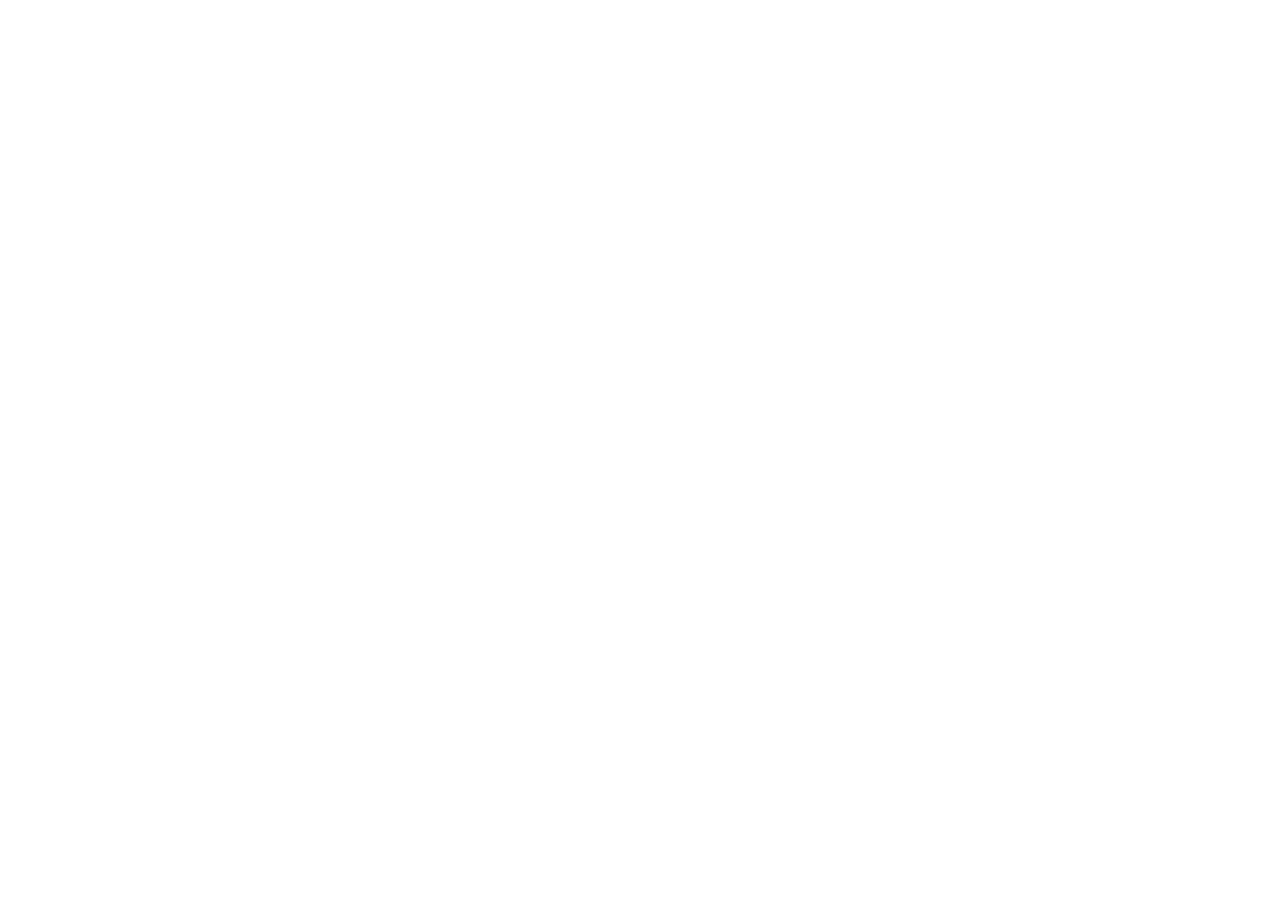
==== about.html @ 7a0189f5 "added content to home page" ====
<!DOCTYPE html>
<html lang="en">
<head>
    <meta charset="UTF-8">
    <meta name="viewport" content="width=device-width, initial-scale=1.0">
    <title>Document</title>
</head>
<body>
    <header>
        <nav></nav>
    </header>
    <main>
        <h1></h1> <!-- about skill forge -->
        <h2></h2>  <!-- our mission -->
        <h2></h2> <!-- our vision  -->
        <h2></h2> <!-- who we help -->
    </main>
    <footer></footer>
</body>
</html>
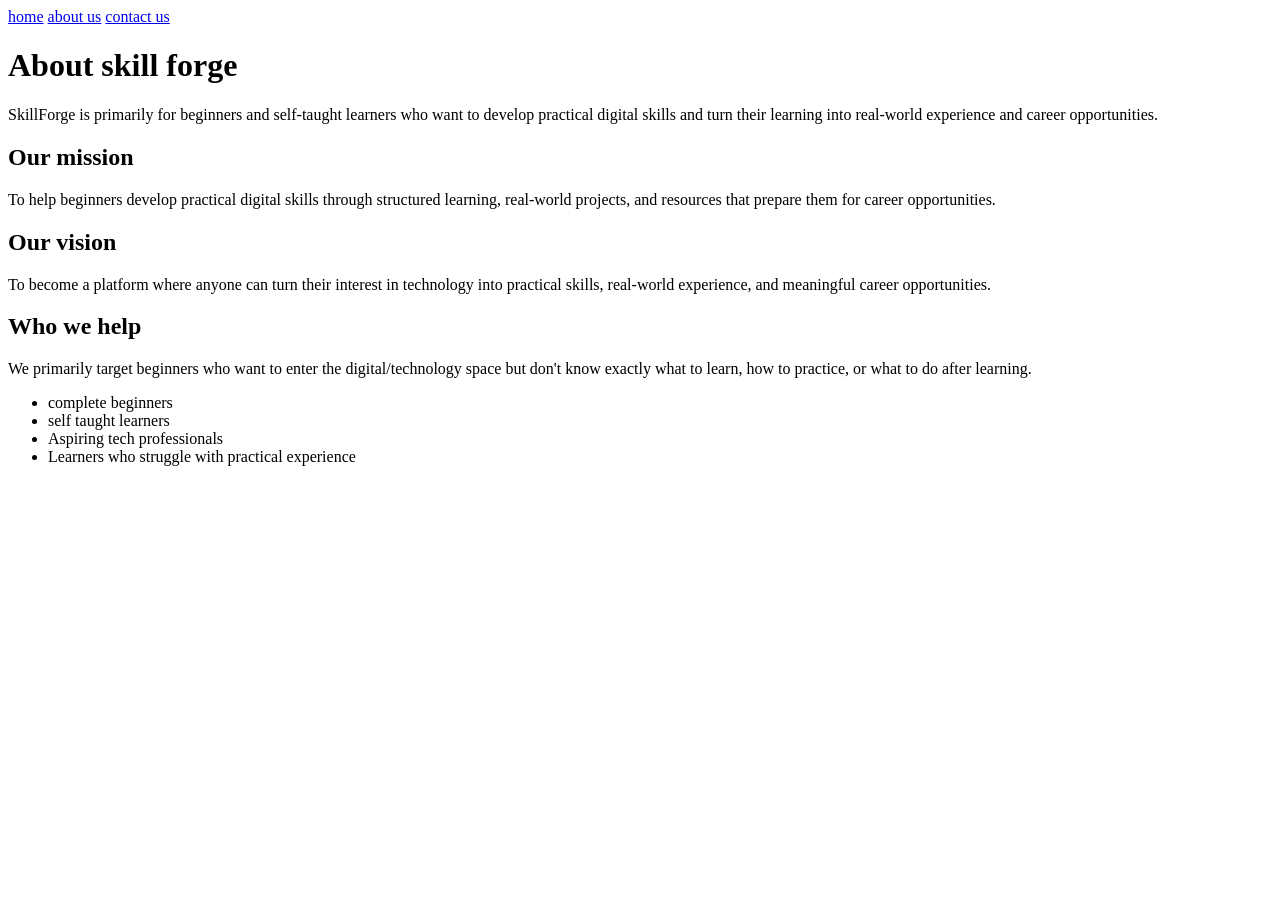
==== commit 3cdaeec2: "added more content" ====
--- a/about.html
+++ b/about.html
@@ -7,13 +7,27 @@
 </head>
 <body>
     <header>
-        <nav></nav>
+        <nav>
+            <a href="./index.html">home</a>
+            <a href="./about.html">about us</a>
+            <a href="./contact.html">contact us</a>
+        </nav>
     </header>
     <main>
-        <h1></h1> <!-- about skill forge -->
-        <h2></h2>  <!-- our mission -->
-        <h2></h2> <!-- our vision  -->
-        <h2></h2> <!-- who we help -->
+        <h1>About skill forge</h1> <!-- about skill forge -->
+        <p>SkillForge is primarily for beginners and self-taught learners who want to develop practical digital skills and turn their learning into real-world experience and career opportunities.</p>
+        <h2>Our mission</h2>  <!-- our mission -->
+        <p>To help beginners develop practical digital skills through structured learning, real-world projects, and resources that prepare them for career opportunities.</p>
+        <h2>Our vision</h2> <!-- our vision  -->
+        <p>To become a platform where anyone can turn their interest in technology into practical skills, real-world experience, and meaningful career opportunities.</p>
+        <h2>Who we help </h2> <!-- who we help -->
+        <p>We primarily target beginners who want to enter the digital/technology space but don't know exactly what to learn, how to practice, or what to do after learning.</p>
+        <ul>
+            <li>complete beginners</li>
+            <li>self taught learners</li>
+            <li>Aspiring tech professionals</li>
+            <li>Learners who struggle with practical experience</li>
+        </ul>
     </main>
     <footer></footer>
 </body>
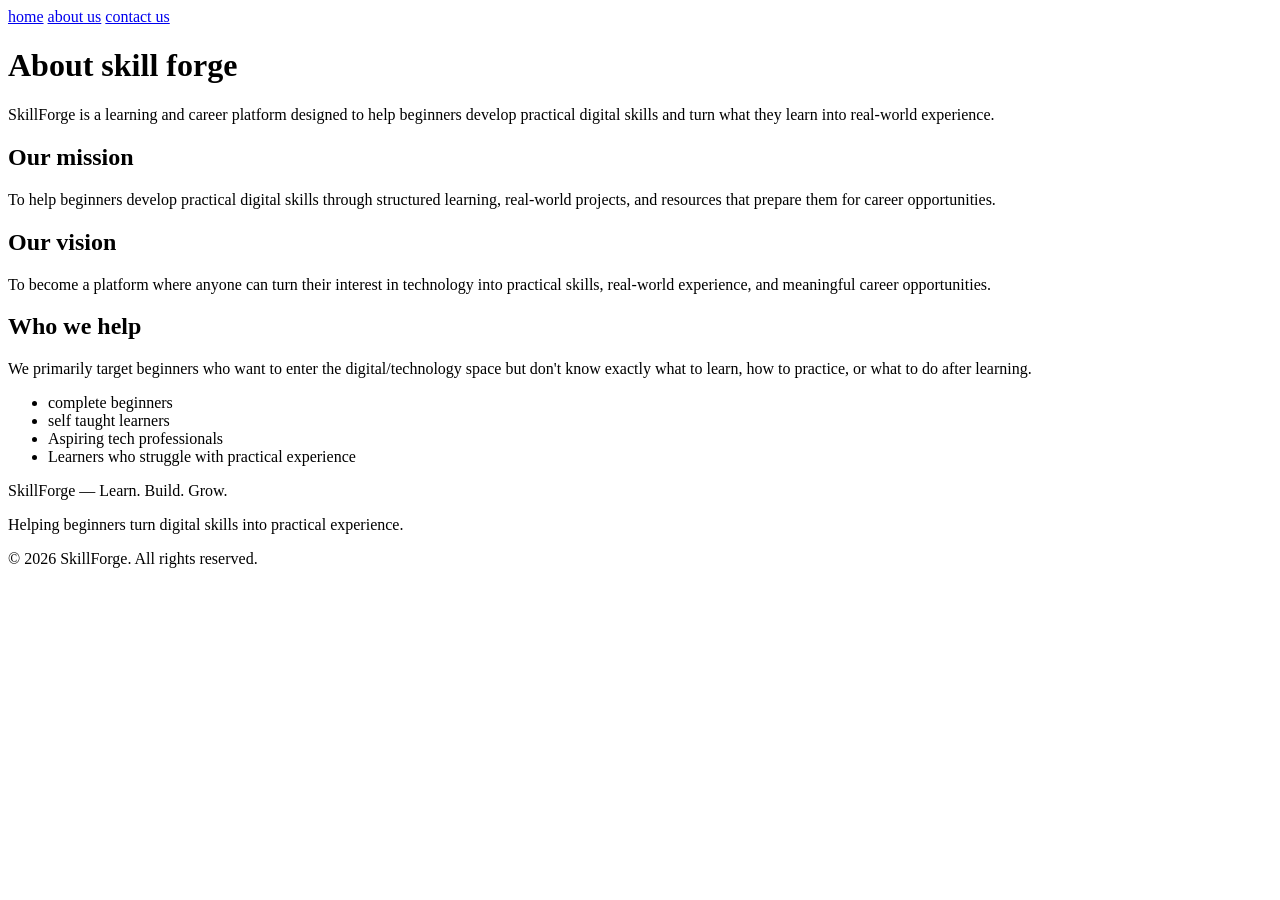
==== commit 0e5410ba: "more content" ====
--- a/about.html
+++ b/about.html
@@ -3,7 +3,7 @@
 <head>
     <meta charset="UTF-8">
     <meta name="viewport" content="width=device-width, initial-scale=1.0">
-    <title>Document</title>
+    <title>SkillForge | About</title>
 </head>
 <body>
     <header>
@@ -15,7 +15,7 @@
     </header>
     <main>
         <h1>About skill forge</h1> <!-- about skill forge -->
-        <p>SkillForge is primarily for beginners and self-taught learners who want to develop practical digital skills and turn their learning into real-world experience and career opportunities.</p>
+        <p>SkillForge is a learning and career platform designed to help beginners develop practical digital skills and turn what they learn into real-world experience.</p>
         <h2>Our mission</h2>  <!-- our mission -->
         <p>To help beginners develop practical digital skills through structured learning, real-world projects, and resources that prepare them for career opportunities.</p>
         <h2>Our vision</h2> <!-- our vision  -->
@@ -29,7 +29,11 @@
             <li>Learners who struggle with practical experience</li>
         </ul>
     </main>
-    <footer></footer>
+    <footer> <!-- SkillForge footer --> 
+        <p>SkillForge — Learn. Build. Grow.</p>
+        <p>Helping beginners turn digital skills into practical experience.</p>
+        <p>&copy; 2026 SkillForge. All rights reserved.</p> 
+    </footer>
 </body>
 </html>
 
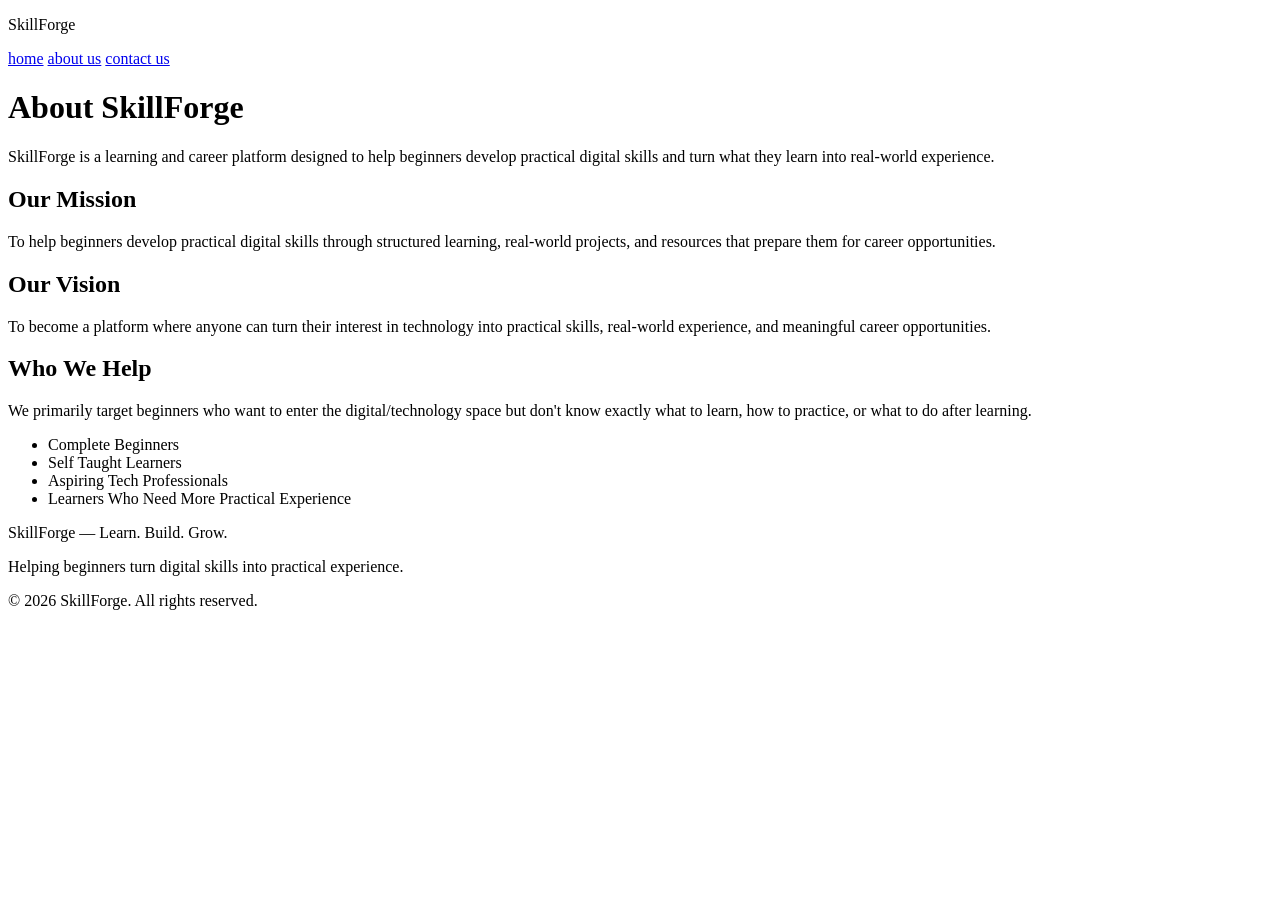
==== commit 8d0ef10b: "added README contents" ====
--- a/about.html
+++ b/about.html
@@ -7,6 +7,7 @@
 </head>
 <body>
     <header>
+                <p>SkillForge</p><!-- Skillforge name + navigation links --> 
         <nav>
             <a href="./index.html">home</a>
             <a href="./about.html">about us</a>
@@ -14,19 +15,19 @@
         </nav>
     </header>
     <main>
-        <h1>About skill forge</h1> <!-- about skill forge -->
+        <h1>About SkillForge</h1> <!-- about skill forge -->
         <p>SkillForge is a learning and career platform designed to help beginners develop practical digital skills and turn what they learn into real-world experience.</p>
-        <h2>Our mission</h2>  <!-- our mission -->
+        <h2>Our Mission</h2>  <!-- our mission -->
         <p>To help beginners develop practical digital skills through structured learning, real-world projects, and resources that prepare them for career opportunities.</p>
-        <h2>Our vision</h2> <!-- our vision  -->
+        <h2>Our Vision</h2> <!-- our vision  -->
         <p>To become a platform where anyone can turn their interest in technology into practical skills, real-world experience, and meaningful career opportunities.</p>
-        <h2>Who we help </h2> <!-- who we help -->
+        <h2>Who We Help </h2> <!-- who we help -->
         <p>We primarily target beginners who want to enter the digital/technology space but don't know exactly what to learn, how to practice, or what to do after learning.</p>
         <ul>
-            <li>complete beginners</li>
-            <li>self taught learners</li>
-            <li>Aspiring tech professionals</li>
-            <li>Learners who struggle with practical experience</li>
+            <li>Complete Beginners</li>
+            <li>Self Taught Learners</li>
+            <li>Aspiring Tech Professionals</li>
+            <li>Learners Who Need More Practical Experience</li>
         </ul>
     </main>
     <footer> <!-- SkillForge footer --> 
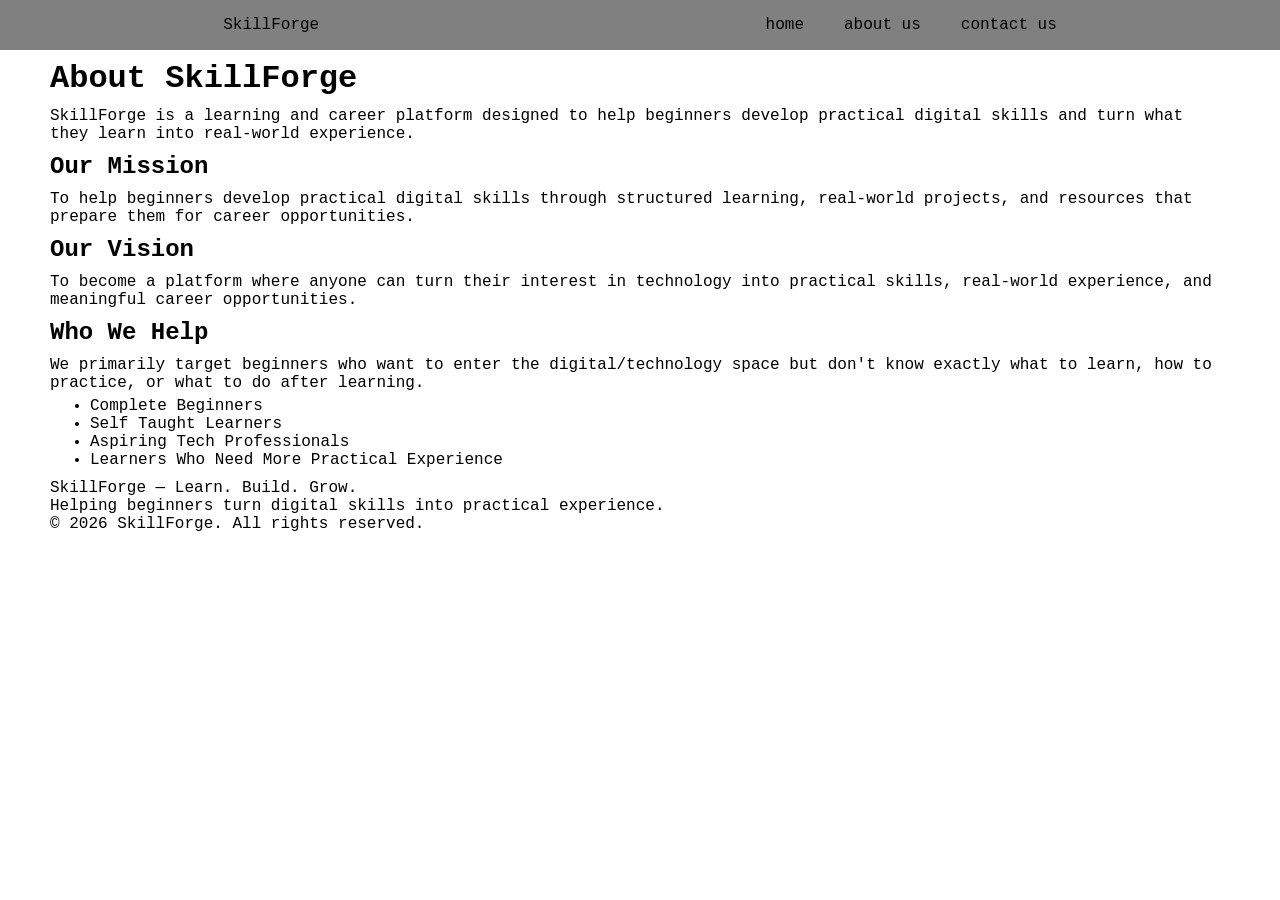
==== commit 6b60529b: "added css" ====
--- a/about.html
+++ b/about.html
@@ -3,17 +3,20 @@
 <head>
     <meta charset="UTF-8">
     <meta name="viewport" content="width=device-width, initial-scale=1.0">
+    <link rel="stylesheet" href="./style.css">
     <title>SkillForge | About</title>
 </head>
 <body>
     <header>
-                <p>SkillForge</p><!-- Skillforge name + navigation links --> 
+        <!-- skillforge name + navigation links --> 
+            <p>SkillForge</p>
         <nav>
             <a href="./index.html">home</a>
             <a href="./about.html">about us</a>
             <a href="./contact.html">contact us</a>
         </nav>
     </header>
+    <!-- skillforge main section -->
     <main>
         <h1>About SkillForge</h1> <!-- about skill forge -->
         <p>SkillForge is a learning and career platform designed to help beginners develop practical digital skills and turn what they learn into real-world experience.</p>
@@ -30,7 +33,8 @@
             <li>Learners Who Need More Practical Experience</li>
         </ul>
     </main>
-    <footer> <!-- SkillForge footer --> 
+    <!-- skillforge footer --> 
+    <footer> 
         <p>SkillForge — Learn. Build. Grow.</p>
         <p>Helping beginners turn digital skills into practical experience.</p>
         <p>&copy; 2026 SkillForge. All rights reserved.</p> 
--- a/style.css
+++ b/style.css
@@ -0,0 +1,45 @@
+*{
+    margin: 0;
+    font-family: courier;
+}
+
+header{
+    display: flex;
+    align-items: center;
+    justify-content: space-around;
+    background-color:grey;
+    height : 50px;
+}
+
+header > nav {
+    display: flex;
+    gap: 40px;
+}
+
+header  a{
+    text-decoration: none;
+    color: black;
+}
+
+/* i need a container */
+
+
+/* main section */
+
+main{
+    margin: 0 50px;
+}
+
+main h1, h2{
+    margin: 10px 0;
+}
+
+main p{
+    margin: 0 0 5px 0;
+}
+
+/* footer section */
+
+footer{
+        margin: 10px 50px 0 50px;
+}
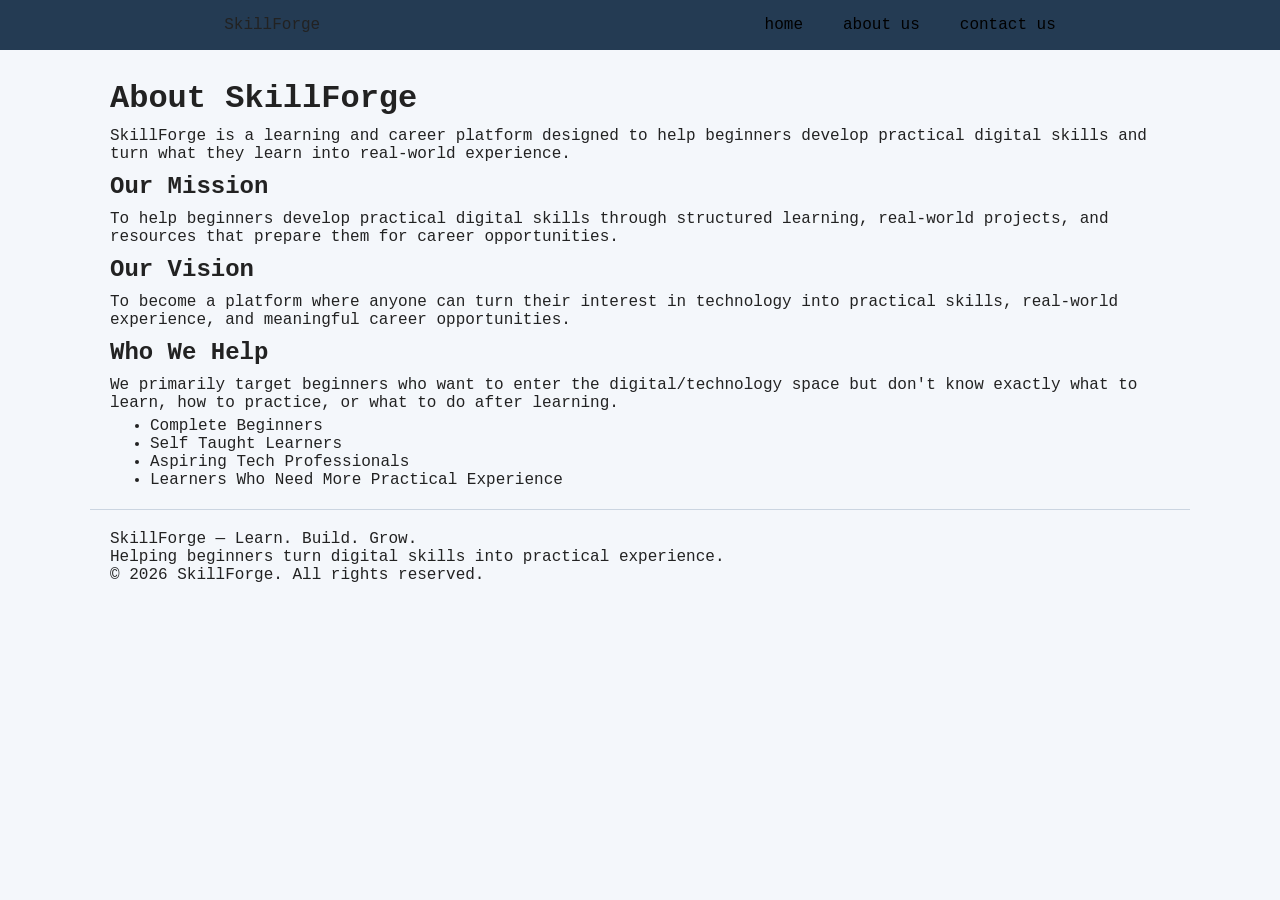
==== commit fbcc2685: "edited css classes" ====
--- a/about.html
+++ b/about.html
@@ -17,7 +17,7 @@
         </nav>
     </header>
     <!-- skillforge main section -->
-    <main>
+    <main class="container">
         <h1>About SkillForge</h1> <!-- about skill forge -->
         <p>SkillForge is a learning and career platform designed to help beginners develop practical digital skills and turn what they learn into real-world experience.</p>
         <h2>Our Mission</h2>  <!-- our mission -->
@@ -34,7 +34,7 @@
         </ul>
     </main>
     <!-- skillforge footer --> 
-    <footer> 
+    <footer class="container"> 
         <p>SkillForge — Learn. Build. Grow.</p>
         <p>Helping beginners turn digital skills into practical experience.</p>
         <p>&copy; 2026 SkillForge. All rights reserved.</p> 
--- a/style.css
+++ b/style.css
@@ -1,14 +1,35 @@
+/* global styles */
 *{
     margin: 0;
-    font-family: courier;
+    box-sizing: border-box;
 }
 
+body{
+    font-family: courier, monospace;
+    background-color: #f4f7fb;
+    color: #222222;
+}
+
+.container{
+    width: 100%;
+    max-width: 1100px;
+    margin: 0 auto;
+    padding: 20px;
+}
+
+/* navigation styles */
 header{
     display: flex;
     align-items: center;
     justify-content: space-around;
-    background-color:grey;
-    height : 50px;
+    background-color: #243b53;
+    padding: 16px 2px;
+}
+
+/* navigation hover effect styles */
+header a:hover{
+    color: #f0b429;
+    text-decoration: underline;
 }
 
 header > nav {
@@ -16,19 +37,13 @@
     gap: 40px;
 }
 
-header  a{
+header a{
     text-decoration: none;
     color: black;
 }
 
-/* i need a container */
-
 
 /* main section */
-
-main{
-    margin: 0 50px;
-}
 
 main h1, h2{
     margin: 10px 0;
@@ -38,8 +53,17 @@
     margin: 0 0 5px 0;
 }
 
+.card{
+    margin: 20px 0;
+    padding: 20px;
+    border: 1px solid #cbd5e1;
+    background-color: #ffffff;
+}
+
 /* footer section */
 
 footer{
-        margin: 10px 50px 0 50px;
+    margin: 10px 50px 0 50px;
+    padding: 20px;
+    border-top: 1px solid #cbd5e1;
 }
